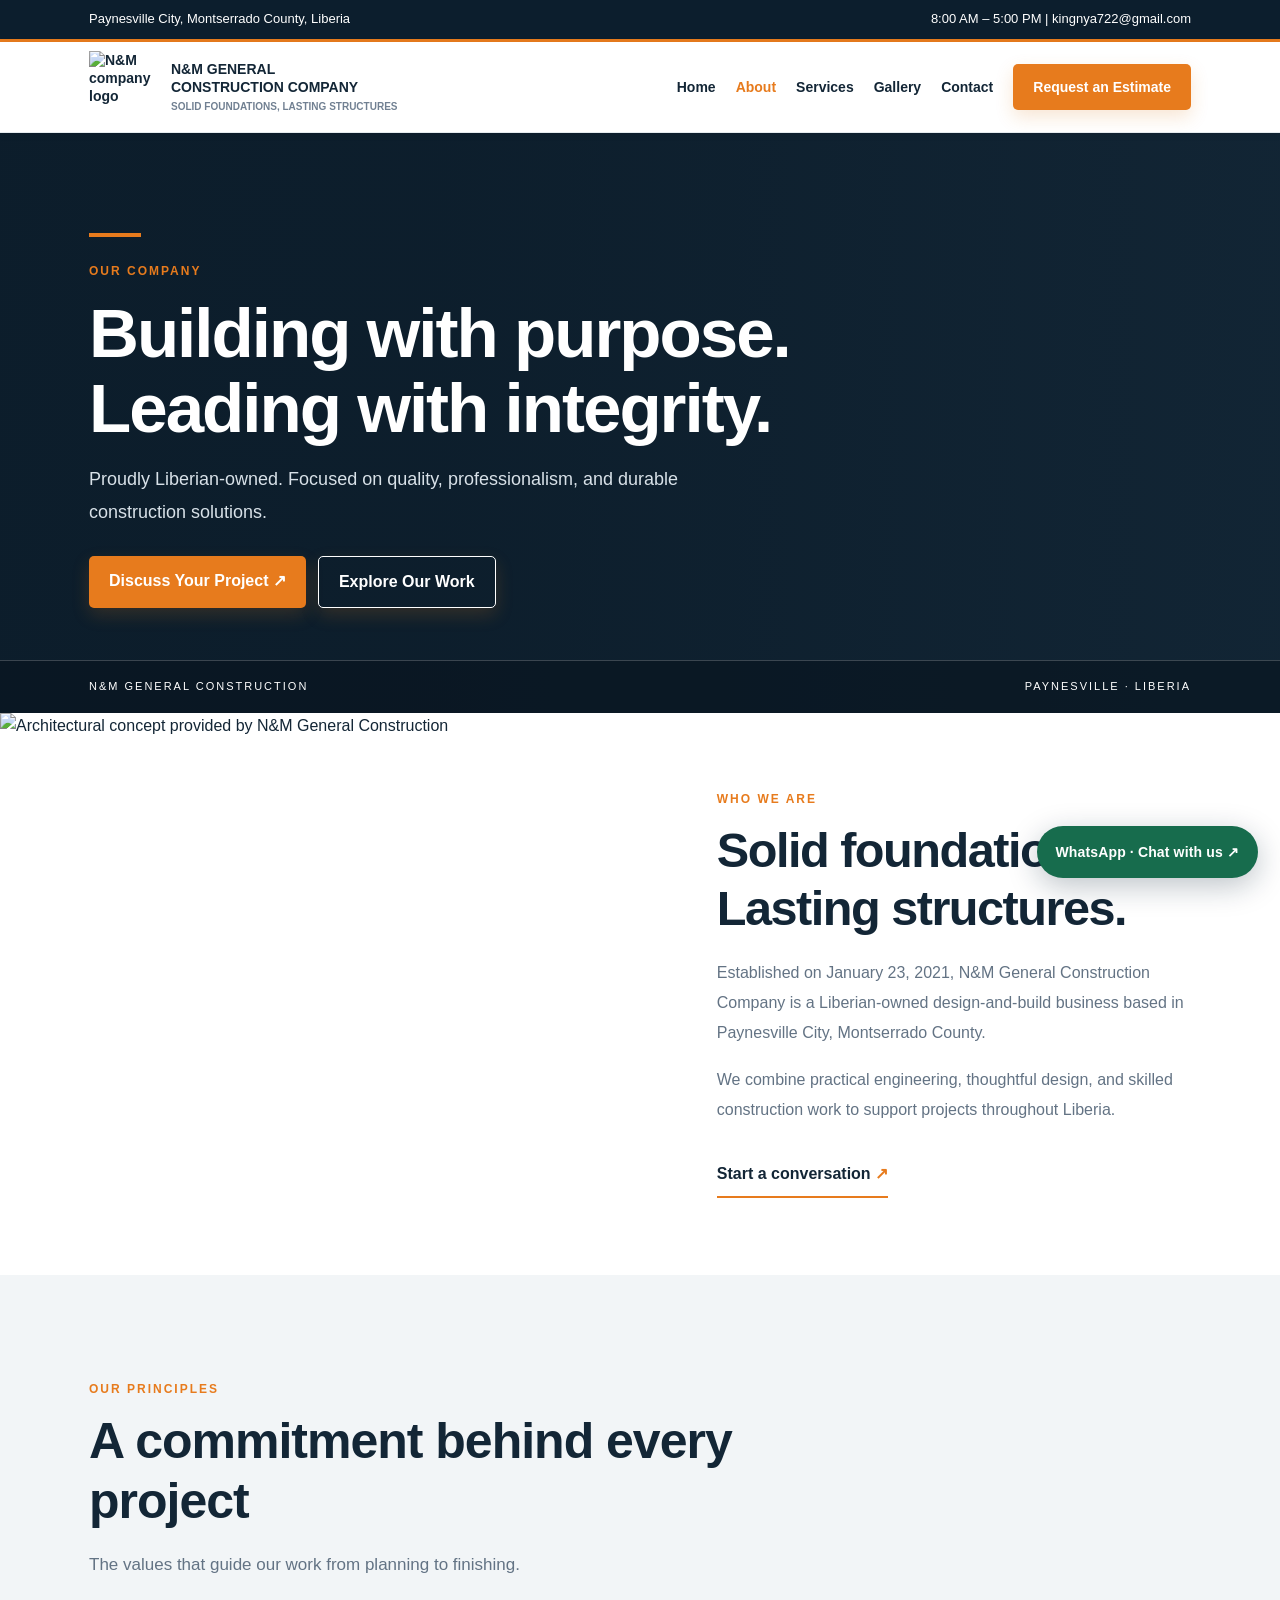
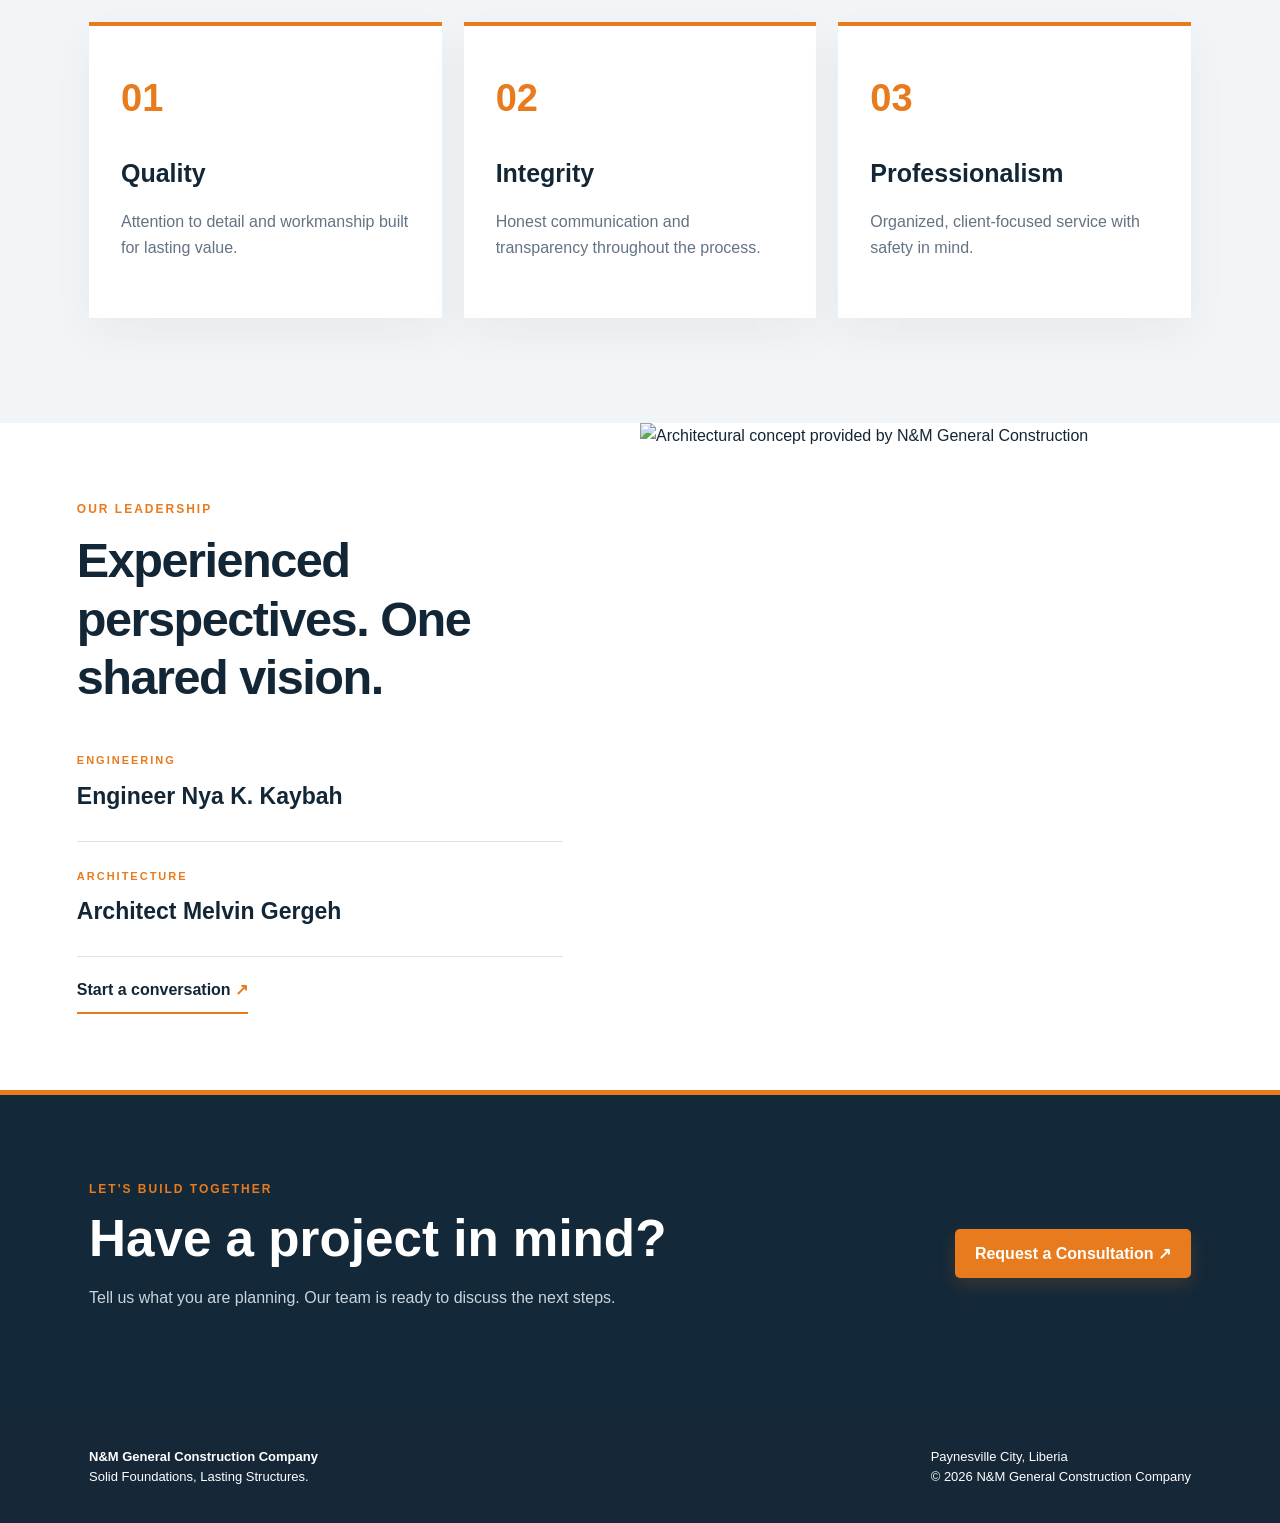
==== about.html @ e8162678 "Initial N&M Construction website upload  Copy" ====
<!doctype html><html lang="en"><head><meta charset="utf-8"><meta name="viewport" content="width=device-width,initial-scale=1"><meta name="description" content="N&M General Construction Company — design and build services across Liberia"><title>About Us | N&M General Construction</title><link rel="stylesheet" href="styles.css"></head><body class="premium-page"><div class="top"><div class="wrap"><span>Paynesville City, Montserrado County, Liberia</span><span>8:00 AM – 5:00 PM | kingnya722@gmail.com</span></div></div><header><nav class="wrap"><a class="brand" href="index.html"><img alt="N&amp;M company logo" src="assets/logo.jpg"/><span>N&amp;M GENERAL<br/>CONSTRUCTION COMPANY<br/><small>SOLID FOUNDATIONS, LASTING STRUCTURES</small></span></a><button aria-label="Open menu" class="menu" onclick="document.querySelector('.links').classList.toggle('open')">☰</button><div class="links"><a href="index.html">Home</a><a href="about.html">About</a><a href="services.html">Services</a><a href="projects.html">Gallery</a><a href="contact.html">Contact</a><a class="btn" href="contact.html">Request an Estimate</a></div></nav></header><main><section class="interior-hero" style="--hero-image:url('assets/design_7.jpg')"><div class="wrap hero-inner"><div class="hero-rule"></div><div class="tag">OUR COMPANY</div><h1>Building with purpose.<br>Leading with integrity.</h1><p>Proudly Liberian-owned. Focused on quality, professionalism, and durable construction solutions.</p><div class="actions"><a class="btn" href="contact.html">Discuss Your Project ↗</a><a class="btn secondary" href="projects.html">Explore Our Work</a></div></div><div class="hero-bottom"><div class="wrap"><span>N&M GENERAL CONSTRUCTION</span><span>PAYNESVILLE · LIBERIA</span></div></div></section><section class="feature-band "><div class="feature-image"><img src="assets/design_1.jpg" alt="Architectural concept provided by N&M General Construction"></div><div class="feature-content"><div class="tag">WHO WE ARE</div><h2>Solid foundations. Lasting structures.</h2><p>Established on January 23, 2021, N&M General Construction Company is a Liberian-owned design-and-build business based in Paynesville City, Montserrado County.</p><p>We combine practical engineering, thoughtful design, and skilled construction work to support projects throughout Liberia.</p><a class="text-link" href="contact.html">Start a conversation <span>↗</span></a></div></section><section class="premium-section pale"><div class="wrap"><div class="section-heading"><div class="tag">OUR PRINCIPLES</div><h2>A commitment behind every project</h2><p>The values that guide our work from planning to finishing.</p></div><div class="values-grid"><article><b>01</b><h3>Quality</h3><p>Attention to detail and workmanship built for lasting value.</p></article><article><b>02</b><h3>Integrity</h3><p>Honest communication and transparency throughout the process.</p></article><article><b>03</b><h3>Professionalism</h3><p>Organized, client-focused service with safety in mind.</p></article></div></div></section><section class="feature-band reverse"><div class="feature-image"><img src="assets/design_2.jpg" alt="Architectural concept provided by N&M General Construction"></div><div class="feature-content"><div class="tag">OUR LEADERSHIP</div><h2>Experienced perspectives. One shared vision.</h2><div class="leader"><span>ENGINEERING</span><h3>Engineer Nya K. Kaybah</h3></div><div class="leader"><span>ARCHITECTURE</span><h3>Architect Melvin Gergeh</h3></div><a class="text-link" href="contact.html">Start a conversation <span>↗</span></a></div></section><section class="bottom-cta"><div class="wrap"><div><div class="tag">LET'S BUILD TOGETHER</div><h2>Have a project in mind?</h2><p>Tell us what you are planning. Our team is ready to discuss the next steps.</p></div><a class="btn" href="contact.html">Request a Consultation ↗</a></div></section></main><footer><div class="wrap"><div><strong>N&amp;M General Construction Company</strong><br/>Solid Foundations, Lasting Structures.</div><div>Paynesville City, Liberia<br/>© 2026 N&amp;M General Construction Company</div></div></footer><script>document.querySelectorAll('.links a').forEach(a=>{if(a.getAttribute('href')==='about.html')a.classList.add('active')});</script><div class="quick-contact"><a class="wa-pill" href="https://wa.me/231775570171?text=Hello%20N%26M%20General%20Construction%2C%20I%20would%20like%20to%20discuss%20a%20project." target="_blank" rel="noopener noreferrer" aria-label="Chat about a project on WhatsApp">WhatsApp · Chat with us ↗</a></div></body></html>
---- styles.css ----
*{box-sizing:border-box}html{scroll-behavior:smooth}body{margin:0;font:16px/1.6 Arial,sans-serif;color:#182a3a}a{color:inherit;text-decoration:none}a:hover{color:#ed801c}.wrap{max-width:1150px;margin:auto;padding:0 24px}.top,footer{background:#162738;color:white}.top{font-size:13px;padding:9px 0}.top .wrap,nav,footer .wrap{display:flex;justify-content:space-between;align-items:center;gap:20px}header{background:white;position:sticky;top:0;z-index:5;box-shadow:0 2px 8px #0001}nav{min-height:90px}.brand{display:flex;align-items:center;gap:10px;font-size:14px;font-weight:bold;line-height:1.3}.brand img{width:72px;height:72px;object-fit:contain}.brand small{font-size:10px;color:#718092}.links{display:flex;gap:20px;align-items:center;font-size:14px;font-weight:bold}.btn{display:inline-block;padding:12px 20px;background:#e77b1d;color:white!important;border:0;border-radius:3px;font-weight:bold;cursor:pointer}.btn.secondary{background:transparent;border:1px solid white}.menu{display:none;border:0;background:white;font-size:25px}.hero{position:relative;min-height:560px;display:flex;align-items:center;background:#152535;color:white}.hero:before{content:'';position:absolute;inset:0;background:linear-gradient(90deg,#112333f5,#112333c7 55%,#11233344),url("assets/background_1.jpg") center/cover}.hero .wrap{position:relative;width:100%}.tag{color:#e77b1d;font-size:12px;letter-spacing:2px;text-transform:uppercase;font-weight:bold}h1{font-size:clamp(40px,5vw,68px);line-height:1.12;max-width:730px;margin:15px 0}h2{font-size:clamp(28px,3vw,40px);line-height:1.2;margin:12px 0 20px}h3{margin:0 0 10px}.hero p{max-width:620px;color:#e2e8ee;font-size:18px}.actions{display:flex;gap:12px;flex-wrap:wrap;margin-top:28px}.stats{display:grid;grid-template-columns:repeat(3,1fr);gap:25px;padding-top:28px;padding-bottom:28px}.stat{border-left:3px solid #e77b1d;padding-left:20px}.stat strong{font-size:23px;display:block}.stat span,p.muted{color:#617284}.stat span{font-size:13px}section.block{padding:85px 0}.gray{background:#f2f5f7}.intro{max-width:700px;margin-bottom:32px}.intro p,.about p,.contact p{color:#617284}.cards,.gallery{display:grid;grid-template-columns:repeat(3,1fr);gap:20px}.card{background:white;border:1px solid #e1e6eb;border-radius:4px;overflow:hidden}.card img{width:100%;height:200px;object-fit:cover}.card div{padding:22px}.card p{font-size:14px;color:#617284;margin:0}.about,.contact{display:grid;grid-template-columns:1fr 1fr;gap:55px;align-items:center}.about img{width:100%;height:440px;object-fit:cover;border-radius:4px}.team{display:grid;grid-template-columns:1fr 1fr;gap:18px}.team div{background:white;border:1px solid #e1e6eb;padding:25px}.team span{display:block;color:#617284}.gallery img{width:100%;height:230px;object-fit:cover;border-radius:4px}.gallery figure{margin:0}.gallery figcaption{font-size:13px;color:#617284}.contact{align-items:start}.contact strong{display:block;margin-top:18px}.contact p{margin:5px 0 15px}form{background:white;border:1px solid #e1e6eb;padding:25px}label{display:block;font-weight:bold;font-size:13px;margin-bottom:13px}input,select,textarea{width:100%;padding:12px;margin-top:6px;border:1px solid #c8d0d8;border-radius:3px;font:inherit}textarea{height:110px}.fields{display:grid;grid-template-columns:1fr 1fr;gap:14px}.note{font-size:12px;color:#718092}footer{padding:35px 0;font-size:13px}@media(max-width:850px){.menu{display:block}.links{display:none;position:absolute;top:90px;left:0;right:0;background:white;padding:22px;flex-direction:column;align-items:start;box-shadow:0 8px 15px #0002}.links.open{display:flex}.about,.contact{grid-template-columns:1fr}.cards,.gallery{grid-template-columns:repeat(2,1fr)}}@media(max-width:560px){.top .wrap,footer .wrap{display:block}.stats,.cards,.gallery,.team,.fields{grid-template-columns:1fr}.hero{min-height:530px}section.block{padding:60px 0}.brand img{width:57px;height:57px}.brand{font-size:12px}.gallery img{height:250px}}
.page-hero{background:linear-gradient(120deg,#162738,#27435a);color:white;padding:80px 0}.page-hero h1{font-size:clamp(32px,5vw,54px);line-height:1.13;margin:10px 0}.page-hero p{max-width:730px;color:#e5edf4}.section{padding:68px 0}.section.alt{background:#f3f6f8}.grid3{display:grid;grid-template-columns:repeat(3,1fr);gap:22px}.tile{background:white;border:1px solid #e0e7ec;border-radius:7px;padding:26px;box-shadow:0 5px 15px #182a3a09}.tile h3{margin:0 0 8px}.tile p{margin:0;color:#566879}.eyebrow{color:#e77b1d;text-transform:uppercase;letter-spacing:2px;font-size:12px;font-weight:800}.page-hero .eyebrow{color:#ffa54d}.lead{font-size:18px;color:#52677a;max-width:800px}.gallery-grid{display:grid;grid-template-columns:repeat(3,1fr);gap:18px}.gallery-grid figure{margin:0;background:white;border:1px solid #e2e8ee;border-radius:6px;overflow:hidden}.gallery-grid img{display:block;width:100%;height:240px;object-fit:cover}.gallery-grid figcaption{padding:13px 16px;font-size:14px;color:#566879}.split{display:grid;grid-template-columns:1fr 1fr;gap:35px;align-items:start}.contact-form{display:grid;gap:14px}.contact-form input,.contact-form select,.contact-form textarea{width:100%;padding:13px;border:1px solid #cbd5df;border-radius:4px;font:inherit}.contact-form label{font-weight:700;font-size:14px}.contact-form small{color:#52677a}.note{padding:16px;background:#fff5e9;border-left:4px solid #e77b1d;color:#5e4a36}.cta-strip{padding:42px 0;background:#162738;color:white}.cta-strip .wrap{display:flex;align-items:center;justify-content:space-between;gap:20px}.contact-links a{color:#c05b08;text-decoration:underline}@media(max-width:800px){.grid3,.gallery-grid,.split{grid-template-columns:1fr 1fr}.cta-strip .wrap{display:block}}@media(max-width:600px){.grid3,.gallery-grid,.split{grid-template-columns:1fr}.page-hero{padding:55px 0}.section{padding:42px 0}}

/* Cohesive corporate visual system — all interior pages */
:root{--navy:#12283b;--navy2:#203d52;--orange:#eb831f;--cream:#fff8ef;--ink:#172c3e;--muted:#607487}
body{background:#fff;color:var(--ink)}
.top{background:#0c1e2d;border-bottom:3px solid var(--orange)}
header{border-bottom:1px solid #e5ebee}
.links a:not(.btn){transition:color .2s}.links a.active{color:var(--orange)}
.btn{border-radius:5px;box-shadow:0 7px 18px #dc7b1d30;transition:transform .2s,background .2s}.btn:hover{transform:translateY(-2px);background:#cc6710;color:white}
.page-hero{position:relative;isolation:isolate;overflow:hidden;min-height:405px;display:flex;align-items:center;padding:90px 0;background:var(--navy)}
.page-hero:before{content:"";position:absolute;inset:0;z-index:-2;background:var(--hero-photo,url('assets/background_1.jpg')) center/cover no-repeat;transform:scale(1.02)}
.page-hero:after{content:"";position:absolute;inset:0;z-index:-1;background:linear-gradient(90deg,#10283cf7 0%,#10283ce9 46%,#10283c7d 100%)}
.page-hero .wrap{width:100%;position:relative}
.page-hero .wrap:before{content:"";display:block;width:65px;height:5px;background:var(--orange);margin-bottom:22px;border-radius:3px}
.page-hero h1{font-size:clamp(38px,5.3vw,65px);font-weight:800;max-width:780px;letter-spacing:-1.7px}
.page-hero p{font-size:18px;max-width:700px;line-height:1.7}
body.about-page{--hero-photo:url('assets/design_5.jpg')}
body.services-page{--hero-photo:url('assets/design_1.jpg')}
body.projects-page{--hero-photo:url('assets/design_9.jpg')}
body.contact-page{--hero-photo:url('assets/design_3.jpg')}
.section{padding:92px 0}.section.alt{background:#f0f5f8}
.section h2{font-size:clamp(30px,3.6vw,44px);letter-spacing:-.8px}
.eyebrow{display:inline-block;margin-bottom:12px}.eyebrow:before{content:"";display:inline-block;width:22px;height:3px;background:var(--orange);vertical-align:middle;margin-right:10px}
.tile{border:1px solid #e2e8ec;border-top:4px solid var(--orange);border-radius:8px;box-shadow:0 10px 30px #17334b10;transition:transform .2s,box-shadow .2s;padding:30px}
.tile:hover{transform:translateY(-4px);box-shadow:0 16px 32px #17334b1c}.tile h3{font-size:20px;line-height:1.3}
.gallery-grid{gap:25px}.gallery-grid figure{box-shadow:0 12px 28px #17334b15;border:1px solid #e0e8ec;border-radius:10px;transition:transform .2s;overflow:hidden}
.gallery-grid figure:hover{transform:translateY(-4px)}.gallery-grid img{height:270px}.gallery-grid figcaption{padding:17px 20px;font-weight:700;color:var(--ink);border-top:3px solid var(--orange)}
.cta-strip{padding:65px 0;background:linear-gradient(115deg,#102739,#24455a);border-top:5px solid var(--orange)}
.cta-strip h2{color:white}.cta-strip p{color:#dce7ef}
.contact-form{background:white;border:1px solid #e1e9ee;border-top:5px solid var(--orange);padding:34px;border-radius:9px;box-shadow:0 14px 38px #193c5418}
.contact-form input:focus,.contact-form select:focus,.contact-form textarea:focus{outline:2px solid #ef9c47;outline-offset:1px}
.contact-links a{color:#c4620e}.contact-links a:hover{color:#934200}
.feature-photo{width:100%;height:340px;object-fit:cover;display:block;border-radius:9px;box-shadow:0 18px 35px #142b3e25}
.photo-panel{display:grid;grid-template-columns:1.1fr 1fr;gap:45px;align-items:center;margin-top:36px;padding:26px;background:#f2f6f8;border-radius:12px}
.photo-panel h3{font-size:27px}.photo-panel p{color:var(--muted)}
@media(max-width:800px){.page-hero{min-height:350px;padding:65px 0}.photo-panel{grid-template-columns:1fr}.feature-photo{height:280px}}
@media(max-width:600px){.page-hero{min-height:310px;padding:55px 0}.page-hero h1{letter-spacing:-.7px}.page-hero p{font-size:16px}.section{padding:60px 0}.contact-form{padding:20px}.gallery-grid img{height:250px}}

/* Consistent homepage-inspired corporate visual system for all interior pages */
:root{--ink:#132636;--navy:#142838;--orange:#e77b1d;--muted:#637384;--paper:#f3f5f6}
.premium-page{background:#fff;color:var(--ink)}.premium-page .links a.active{color:var(--orange)}
.interior-hero{min-height:580px;position:relative;display:flex;flex-direction:column;justify-content:center;color:#fff;background:var(--navy);overflow:hidden}
.interior-hero:before{content:"";position:absolute;inset:0;background:linear-gradient(90deg,rgba(12,29,43,.98) 0%,rgba(12,29,43,.90) 35%,rgba(12,29,43,.50) 75%,rgba(12,29,43,.28)),var(--hero-image) center/cover no-repeat;transform:scale(1.015)}
.hero-inner{position:relative;width:100%;padding-top:95px;padding-bottom:100px}.hero-rule{width:52px;height:4px;background:var(--orange);margin-bottom:25px}.interior-hero h1{font-size:clamp(43px,5.4vw,78px);max-width:850px;letter-spacing:-2px;line-height:1.08}.interior-hero p{font-size:18px;line-height:1.8;max-width:640px;color:#d8e1e8}.hero-bottom{position:absolute;bottom:0;left:0;right:0;background:rgba(8,21,31,.65);border-top:1px solid #ffffff33;font-size:11px;letter-spacing:2px}.hero-bottom .wrap{display:flex;justify-content:space-between;padding-top:17px;padding-bottom:17px}.premium-section{padding:105px 0}.premium-section.pale{background:#f2f5f7}.section-heading{max-width:760px;margin-bottom:44px}.section-heading h2{font-size:clamp(34px,4vw,50px);letter-spacing:-1px}.section-heading p{color:var(--muted);font-size:17px}.feature-band{display:grid;grid-template-columns:1fr 1fr;min-height:530px;background:white}.feature-band.reverse .feature-image{order:2}.feature-image{min-height:440px;overflow:hidden}.feature-image img{width:100%;height:100%;object-fit:cover;display:block}.feature-content{padding:clamp(40px,6vw,105px);align-self:center;max-width:740px}.feature-content h2{font-size:clamp(34px,3.8vw,52px);letter-spacing:-1.5px}.feature-content p{color:var(--muted);line-height:1.9}.text-link{font-weight:800;display:inline-block;margin-top:20px;border-bottom:2px solid var(--orange);padding-bottom:9px}.text-link span{color:var(--orange)}.values-grid{display:grid;grid-template-columns:repeat(3,1fr);gap:22px}.values-grid article{background:#fff;padding:42px 32px;border-top:4px solid var(--orange);box-shadow:0 16px 40px #0b20300c}.values-grid b{font-size:38px;color:var(--orange);font-weight:700}.values-grid h3{font-size:25px;margin-top:24px}.values-grid p{color:var(--muted)}.leader{padding:20px 0;border-bottom:1px solid #dde3e8}.leader span,.contact-line span{font-size:11px;letter-spacing:2px;color:var(--orange);font-weight:800}.leader h3{font-size:23px;margin:6px 0}.service-grid{display:grid;grid-template-columns:repeat(3,1fr);gap:25px}.service-card{background:#fff;box-shadow:0 12px 35px #14283813;overflow:hidden}.service-img{height:235px;position:relative;overflow:hidden}.service-img img{width:100%;height:100%;object-fit:cover;transition:transform .3s}.service-card:hover img,.portfolio-item:hover img{transform:scale(1.045)}.service-index{position:absolute;bottom:0;left:0;background:var(--orange);color:#fff;font-size:15px;font-weight:800;padding:11px 16px}.service-copy{padding:29px}.service-copy h3{font-size:21px}.service-copy p{color:var(--muted);font-size:14px;min-height:65px}.service-copy a{display:inline-block;margin-top:16px;color:var(--orange);font-weight:800;font-size:13px}.portfolio-grid{display:grid;grid-template-columns:repeat(3,1fr);gap:24px}.portfolio-item{margin:0;background:#fff;box-shadow:0 14px 35px #10283814;overflow:hidden}.portfolio-item img{width:100%;height:285px;object-fit:cover;display:block;transition:transform .3s}.portfolio-item figcaption{padding:23px}.portfolio-item figcaption span{display:block;color:var(--orange);font-size:11px;letter-spacing:2px;font-weight:800}.portfolio-item figcaption strong{display:block;font-size:18px;margin-top:6px}.bottom-cta{background:#132839;color:#fff;padding:85px 0;border-top:5px solid var(--orange)}.bottom-cta .wrap{display:flex;align-items:center;justify-content:space-between;gap:35px}.bottom-cta h2{font-size:clamp(35px,4vw,53px);margin:8px 0}.bottom-cta p{color:#c8d5df}.contact-layout{display:grid;grid-template-columns:.85fr 1.15fr;gap:75px;align-items:start}.contact-details h2,.quote-card h2{font-size:clamp(32px,3.5vw,46px);letter-spacing:-1px}.contact-details>p,.quote-card>p{color:var(--muted)}.contact-line{padding:22px 0;border-bottom:1px solid #d9e0e5;display:flex;flex-direction:column;gap:7px}.contact-line a,.contact-line strong{font-size:17px;overflow-wrap:anywhere}.contact-line small{color:var(--muted)}.quote-card{background:white;padding:45px;box-shadow:0 20px 65px #10283818;border-top:5px solid var(--orange)}.quote-card form{padding:0;border:0}.quote-card input,.quote-card select,.quote-card textarea{background:#f5f7f8;border:1px solid #dce3e8;padding:15px}.quote-card label{margin-top:16px}.quote-card .btn{margin-top:12px}.quote-card .note{font-weight:normal;color:var(--muted)}
@media(max-width:900px){.service-grid,.portfolio-grid{grid-template-columns:repeat(2,1fr)}.feature-band,.contact-layout{grid-template-columns:1fr}.feature-band.reverse .feature-image{order:0}.feature-image{height:380px}.values-grid{grid-template-columns:1fr}.contact-layout{gap:45px}}@media(max-width:600px){.interior-hero{min-height:550px}.hero-inner{padding-top:75px;padding-bottom:90px}.interior-hero h1{letter-spacing:-1px}.hero-bottom .wrap span:last-child{display:none}.premium-section{padding:65px 0}.service-grid,.portfolio-grid{grid-template-columns:1fr}.feature-content{padding:50px 24px}.bottom-cta .wrap{display:block}.bottom-cta .btn{margin-top:20px}.quote-card{padding:25px}.portfolio-item img{height:260px}}

/* Contact and estimate conversion enhancements */
.quick-contact{position:fixed;right:22px;bottom:22px;z-index:1000}.wa-pill{display:inline-flex;align-items:center;gap:8px;padding:15px 19px;background:#176c4d;color:#fff!important;text-decoration:none;border-radius:100px;box-shadow:0 8px 30px #0c233344;font-size:14px;font-weight:800;letter-spacing:.01em;transition:transform .2s,background .2s}.wa-pill:hover{background:#0f553b;transform:translateY(-3px)}.inquiry-actions{display:flex;gap:12px;flex-wrap:wrap;margin-top:14px}.inquiry-actions .btn{cursor:pointer}.inquiry-actions .email-btn{background:#1a2a38;color:white;border:1px solid #1a2a38}@media(max-width:640px){.quick-contact{right:12px;bottom:12px}.wa-pill{padding:12px 14px;font-size:12px}.inquiry-actions{flex-direction:column}.inquiry-actions .btn{width:100%;text-align:center}}
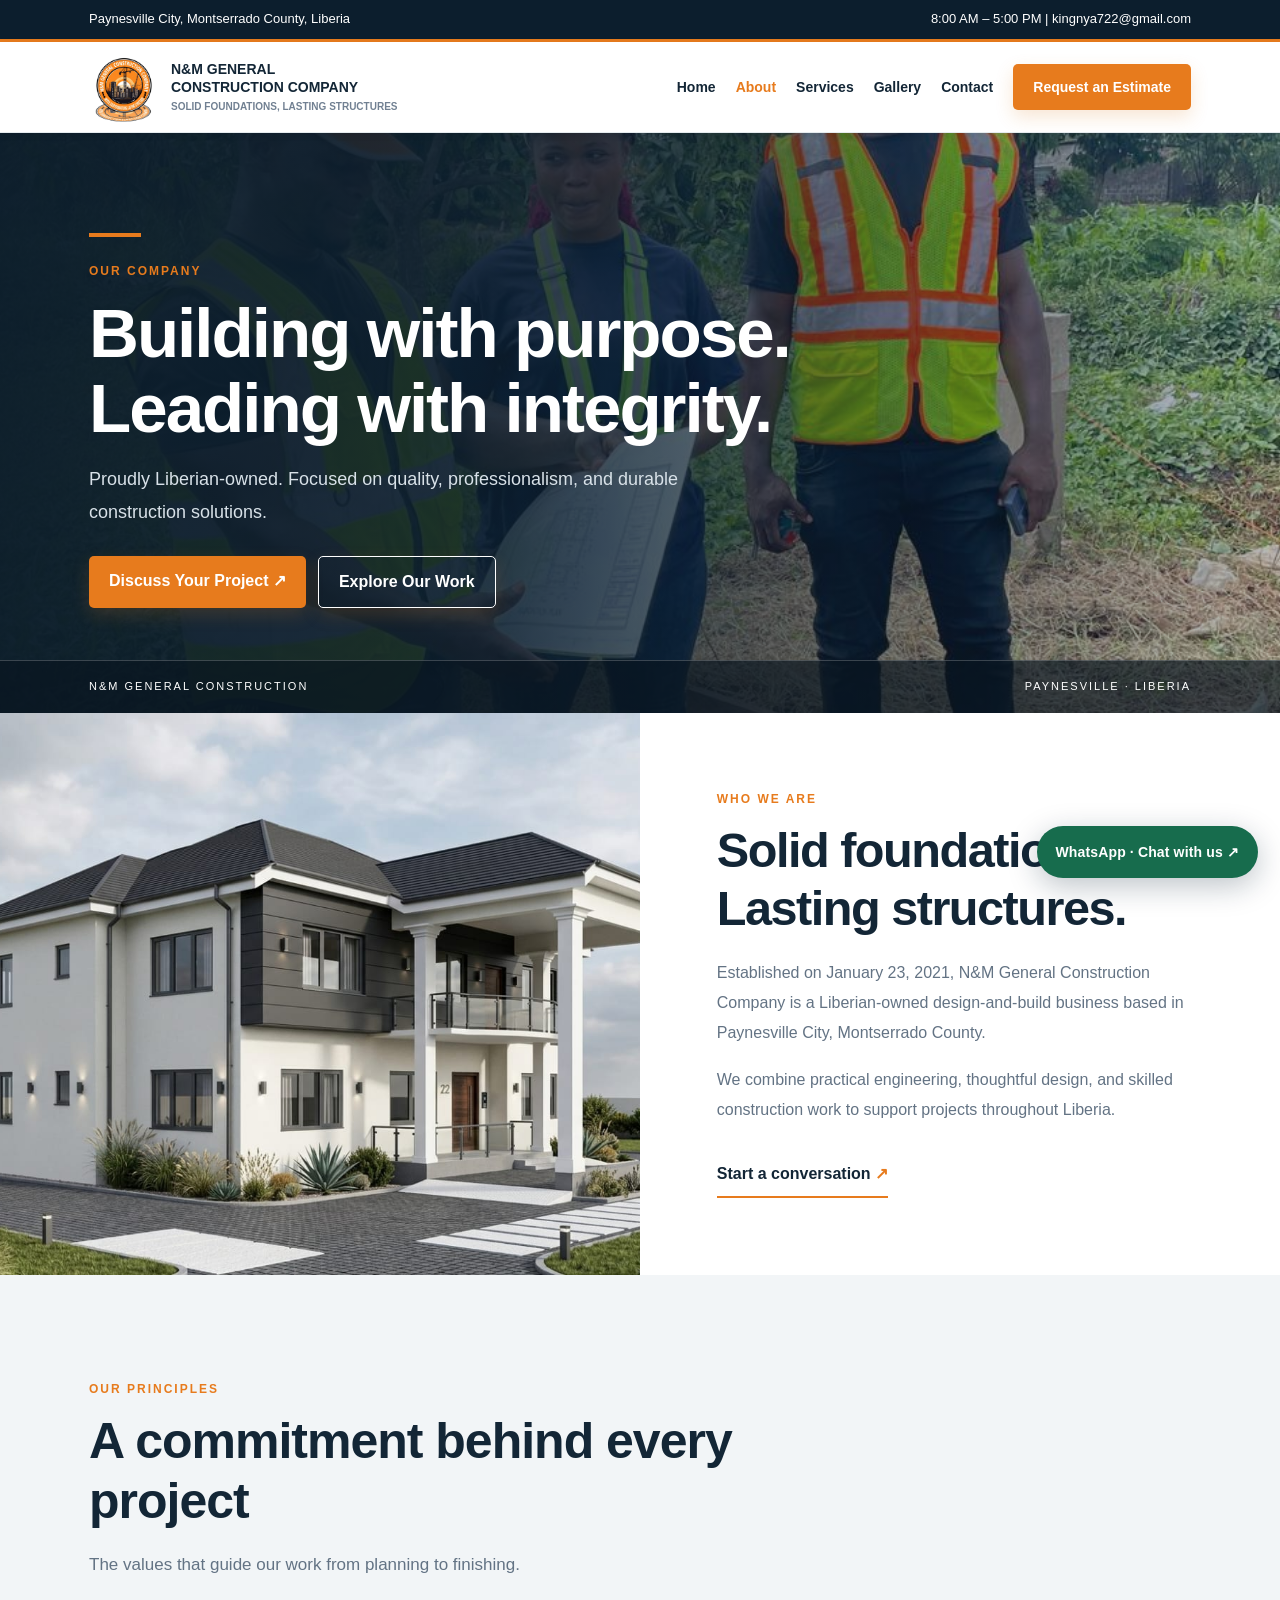
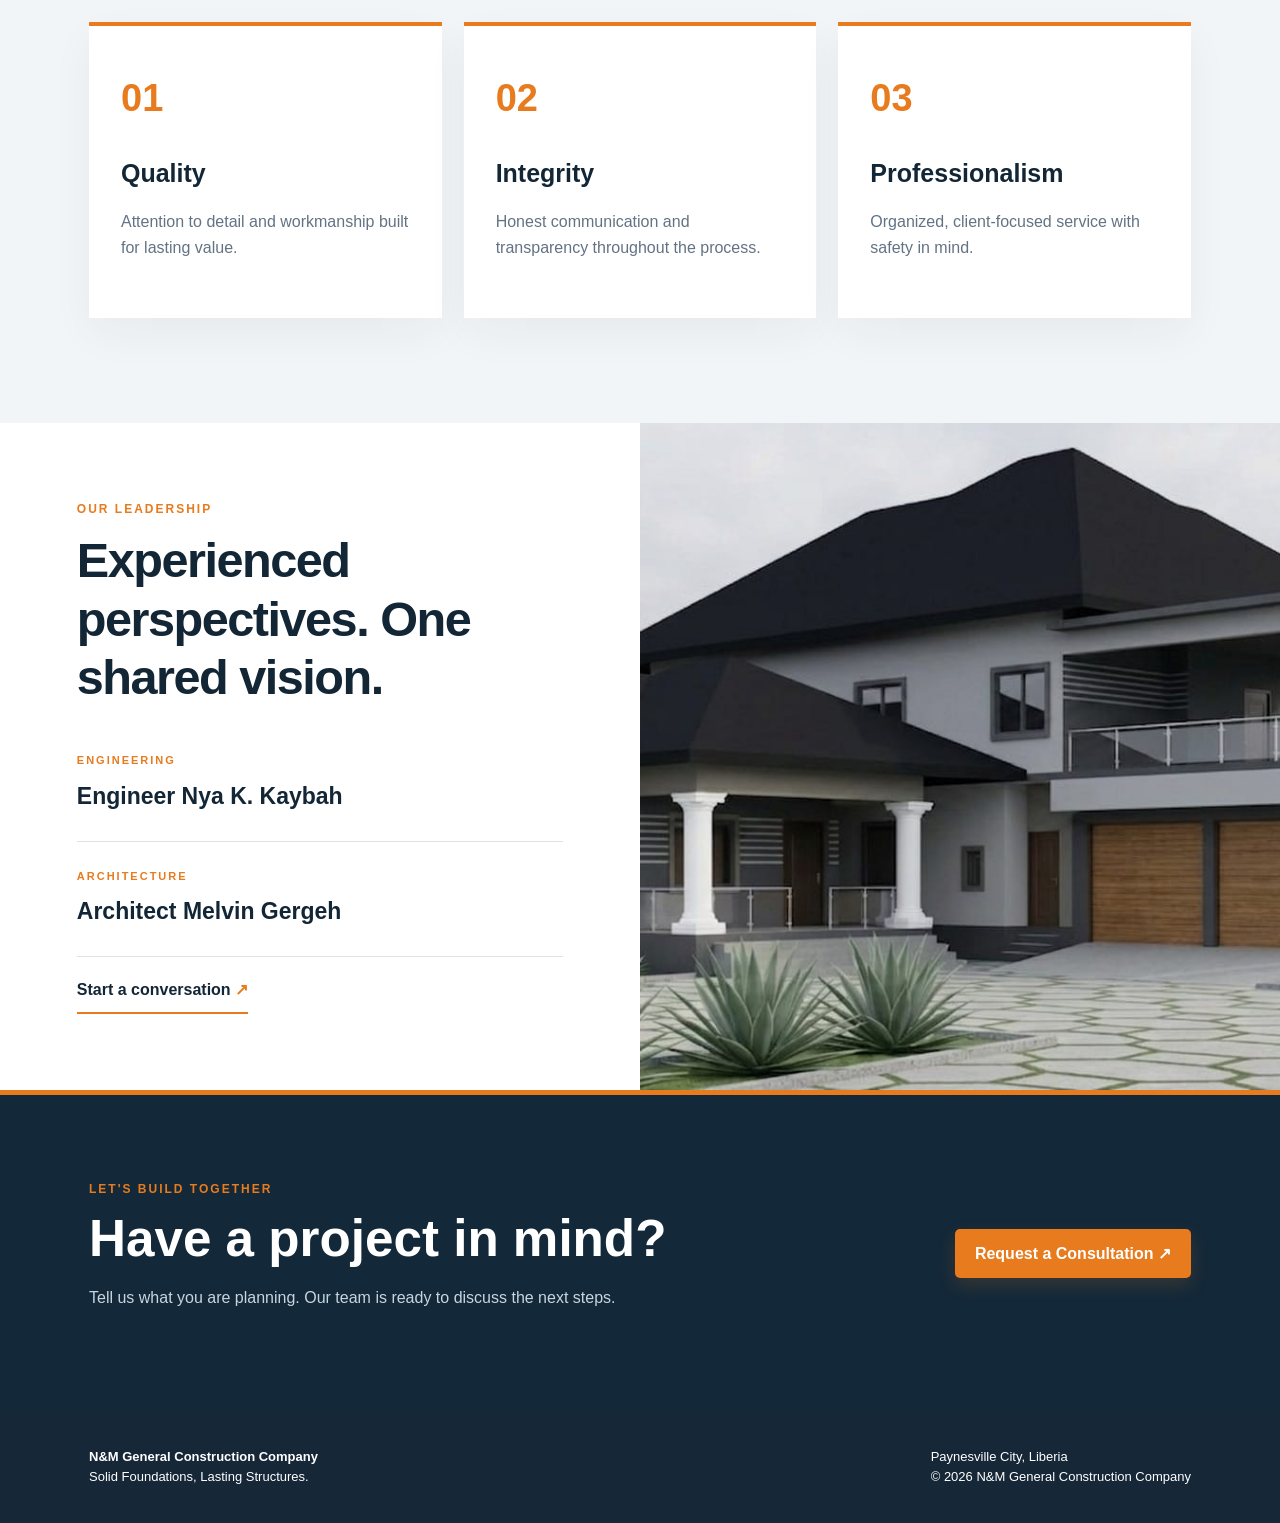
==== commit bc13f205: "Update about.html" ====
--- a/about.html
+++ b/about.html
@@ -1 +1 @@
-<!doctype html><html lang="en"><head><meta charset="utf-8"><meta name="viewport" content="width=device-width,initial-scale=1"><meta name="description" content="N&M General Construction Company — design and build services across Liberia"><title>About Us | N&M General Construction</title><link rel="stylesheet" href="styles.css"></head><body class="premium-page"><div class="top"><div class="wrap"><span>Paynesville City, Montserrado County, Liberia</span><span>8:00 AM – 5:00 PM | kingnya722@gmail.com</span></div></div><header><nav class="wrap"><a class="brand" href="index.html"><img alt="N&amp;M company logo" src="assets/logo.jpg"/><span>N&amp;M GENERAL<br/>CONSTRUCTION COMPANY<br/><small>SOLID FOUNDATIONS, LASTING STRUCTURES</small></span></a><button aria-label="Open menu" class="menu" onclick="document.querySelector('.links').classList.toggle('open')">☰</button><div class="links"><a href="index.html">Home</a><a href="about.html">About</a><a href="services.html">Services</a><a href="projects.html">Gallery</a><a href="contact.html">Contact</a><a class="btn" href="contact.html">Request an Estimate</a></div></nav></header><main><section class="interior-hero" style="--hero-image:url('assets/design_7.jpg')"><div class="wrap hero-inner"><div class="hero-rule"></div><div class="tag">OUR COMPANY</div><h1>Building with purpose.<br>Leading with integrity.</h1><p>Proudly Liberian-owned. Focused on quality, professionalism, and durable construction solutions.</p><div class="actions"><a class="btn" href="contact.html">Discuss Your Project ↗</a><a class="btn secondary" href="projects.html">Explore Our Work</a></div></div><div class="hero-bottom"><div class="wrap"><span>N&M GENERAL CONSTRUCTION</span><span>PAYNESVILLE · LIBERIA</span></div></div></section><section class="feature-band "><div class="feature-image"><img src="assets/design_1.jpg" alt="Architectural concept provided by N&M General Construction"></div><div class="feature-content"><div class="tag">WHO WE ARE</div><h2>Solid foundations. Lasting structures.</h2><p>Established on January 23, 2021, N&M General Construction Company is a Liberian-owned design-and-build business based in Paynesville City, Montserrado County.</p><p>We combine practical engineering, thoughtful design, and skilled construction work to support projects throughout Liberia.</p><a class="text-link" href="contact.html">Start a conversation <span>↗</span></a></div></section><section class="premium-section pale"><div class="wrap"><div class="section-heading"><div class="tag">OUR PRINCIPLES</div><h2>A commitment behind every project</h2><p>The values that guide our work from planning to finishing.</p></div><div class="values-grid"><article><b>01</b><h3>Quality</h3><p>Attention to detail and workmanship built for lasting value.</p></article><article><b>02</b><h3>Integrity</h3><p>Honest communication and transparency throughout the process.</p></article><article><b>03</b><h3>Professionalism</h3><p>Organized, client-focused service with safety in mind.</p></article></div></div></section><section class="feature-band reverse"><div class="feature-image"><img src="assets/design_2.jpg" alt="Architectural concept provided by N&M General Construction"></div><div class="feature-content"><div class="tag">OUR LEADERSHIP</div><h2>Experienced perspectives. One shared vision.</h2><div class="leader"><span>ENGINEERING</span><h3>Engineer Nya K. Kaybah</h3></div><div class="leader"><span>ARCHITECTURE</span><h3>Architect Melvin Gergeh</h3></div><a class="text-link" href="contact.html">Start a conversation <span>↗</span></a></div></section><section class="bottom-cta"><div class="wrap"><div><div class="tag">LET'S BUILD TOGETHER</div><h2>Have a project in mind?</h2><p>Tell us what you are planning. Our team is ready to discuss the next steps.</p></div><a class="btn" href="contact.html">Request a Consultation ↗</a></div></section></main><footer><div class="wrap"><div><strong>N&amp;M General Construction Company</strong><br/>Solid Foundations, Lasting Structures.</div><div>Paynesville City, Liberia<br/>© 2026 N&amp;M General Construction Company</div></div></footer><script>document.querySelectorAll('.links a').forEach(a=>{if(a.getAttribute('href')==='about.html')a.classList.add('active')});</script><div class="quick-contact"><a class="wa-pill" href="https://wa.me/231775570171?text=Hello%20N%26M%20General%20Construction%2C%20I%20would%20like%20to%20discuss%20a%20project." target="_blank" rel="noopener noreferrer" aria-label="Chat about a project on WhatsApp">WhatsApp · Chat with us ↗</a></div></body></html>+<!doctype html><html lang="en"><head><meta charset="utf-8"><meta name="viewport" content="width=device-width,initial-scale=1"><meta name="description" content="N&M General Construction Company — design and build services across Liberia"><title>About Us | N&M General Construction</title><link rel="stylesheet" href="styles.css"></head><body class="premium-page"><div class="top"><div class="wrap"><span>Paynesville City, Montserrado County, Liberia</span><span>8:00 AM – 5:00 PM | kingnya722@gmail.com</span></div></div><header><nav class="wrap"><a class="brand" href="index.html"><img alt="N&amp;M company logo" src="logo.jpg"/><span>N&amp;M GENERAL<br/>CONSTRUCTION COMPANY<br/><small>SOLID FOUNDATIONS, LASTING STRUCTURES</small></span></a><button aria-label="Open menu" class="menu" onclick="document.querySelector('.links').classList.toggle('open')">☰</button><div class="links"><a href="index.html">Home</a><a href="about.html">About</a><a href="services.html">Services</a><a href="projects.html">Gallery</a><a href="contact.html">Contact</a><a class="btn" href="contact.html">Request an Estimate</a></div></nav></header><main><section class="interior-hero" style="--hero-image:url('design_7.jpg')"><div class="wrap hero-inner"><div class="hero-rule"></div><div class="tag">OUR COMPANY</div><h1>Building with purpose.<br>Leading with integrity.</h1><p>Proudly Liberian-owned. Focused on quality, professionalism, and durable construction solutions.</p><div class="actions"><a class="btn" href="contact.html">Discuss Your Project ↗</a><a class="btn secondary" href="projects.html">Explore Our Work</a></div></div><div class="hero-bottom"><div class="wrap"><span>N&M GENERAL CONSTRUCTION</span><span>PAYNESVILLE · LIBERIA</span></div></div></section><section class="feature-band "><div class="feature-image"><img src="design_1.jpg" alt="Architectural concept provided by N&M General Construction"></div><div class="feature-content"><div class="tag">WHO WE ARE</div><h2>Solid foundations. Lasting structures.</h2><p>Established on January 23, 2021, N&M General Construction Company is a Liberian-owned design-and-build business based in Paynesville City, Montserrado County.</p><p>We combine practical engineering, thoughtful design, and skilled construction work to support projects throughout Liberia.</p><a class="text-link" href="contact.html">Start a conversation <span>↗</span></a></div></section><section class="premium-section pale"><div class="wrap"><div class="section-heading"><div class="tag">OUR PRINCIPLES</div><h2>A commitment behind every project</h2><p>The values that guide our work from planning to finishing.</p></div><div class="values-grid"><article><b>01</b><h3>Quality</h3><p>Attention to detail and workmanship built for lasting value.</p></article><article><b>02</b><h3>Integrity</h3><p>Honest communication and transparency throughout the process.</p></article><article><b>03</b><h3>Professionalism</h3><p>Organized, client-focused service with safety in mind.</p></article></div></div></section><section class="feature-band reverse"><div class="feature-image"><img src="design_2.jpg" alt="Architectural concept provided by N&M General Construction"></div><div class="feature-content"><div class="tag">OUR LEADERSHIP</div><h2>Experienced perspectives. One shared vision.</h2><div class="leader"><span>ENGINEERING</span><h3>Engineer Nya K. Kaybah</h3></div><div class="leader"><span>ARCHITECTURE</span><h3>Architect Melvin Gergeh</h3></div><a class="text-link" href="contact.html">Start a conversation <span>↗</span></a></div></section><section class="bottom-cta"><div class="wrap"><div><div class="tag">LET'S BUILD TOGETHER</div><h2>Have a project in mind?</h2><p>Tell us what you are planning. Our team is ready to discuss the next steps.</p></div><a class="btn" href="contact.html">Request a Consultation ↗</a></div></section></main><footer><div class="wrap"><div><strong>N&amp;M General Construction Company</strong><br/>Solid Foundations, Lasting Structures.</div><div>Paynesville City, Liberia<br/>© 2026 N&amp;M General Construction Company</div></div></footer><script>document.querySelectorAll('.links a').forEach(a=>{if(a.getAttribute('href')==='about.html')a.classList.add('active')});</script><div class="quick-contact"><a class="wa-pill" href="https://wa.me/231775570171?text=Hello%20N%26M%20General%20Construction%2C%20I%20would%20like%20to%20discuss%20a%20project." target="_blank" rel="noopener noreferrer" aria-label="Chat about a project on WhatsApp">WhatsApp · Chat with us ↗</a></div></body></html>
